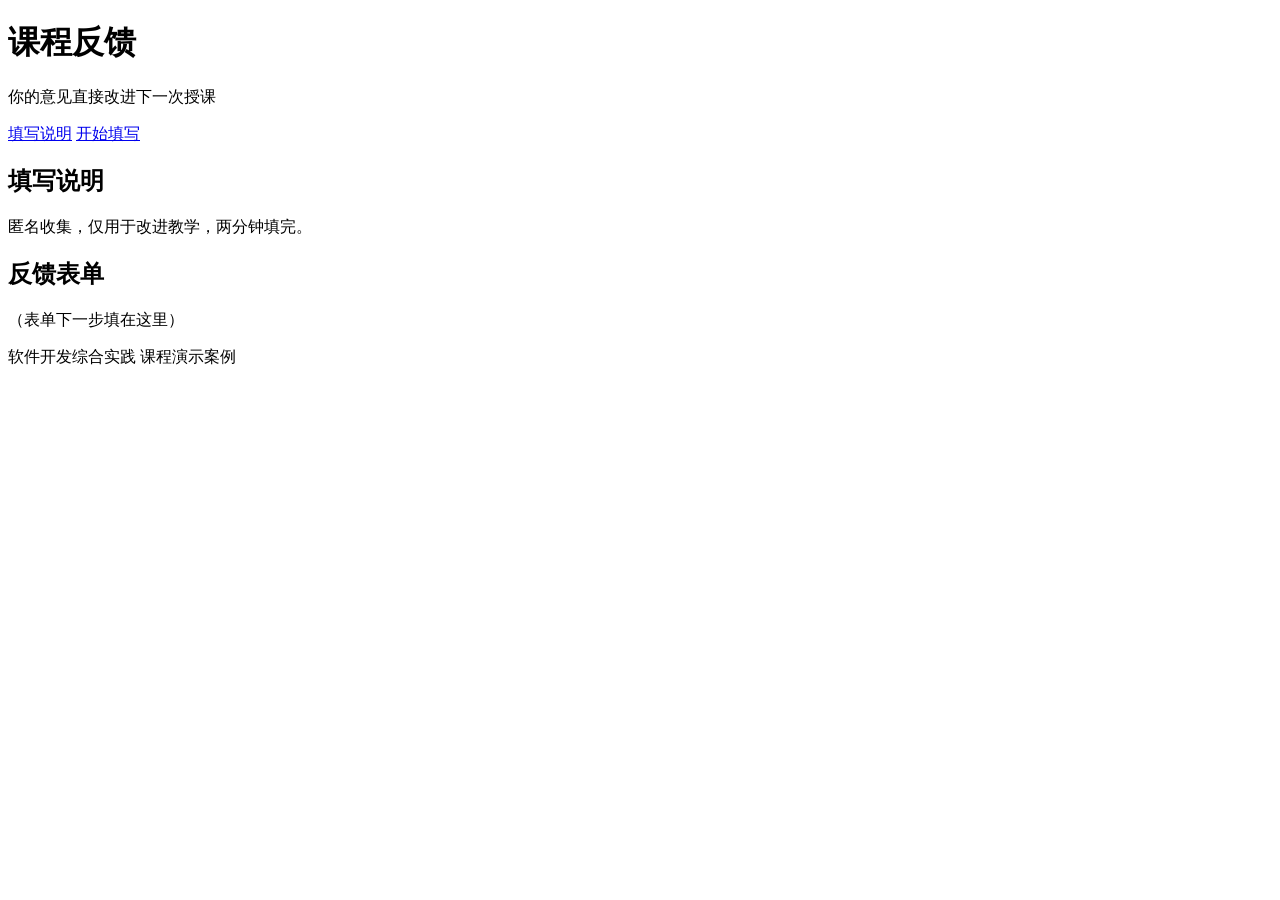
==== index.html @ b9d3461a "语义骨架" ====
<!DOCTYPE html>
<html lang="zh-CN">
    <head>
        <meta charset="UTF-8">
        <meta name="viewport" content="width=device-width,initial-scale=1.0">
        <title>
            课程反馈
        </title>
    </head>
    <body>
        <header>
            <h1>
                课程反馈
            </h1>
            <p>
                你的意见直接改进下一次授课
            </p>
        </header>
            
                <nav>
                    <a href="#intro">填写说明</a>
                    <a href="#form">开始填写</a>
                </nav>
                <main>
                    <section id="intro">
                        <h2>
                            填写说明
                        </h2>
                        <p>
                            匿名收集，仅用于改进教学，两分钟填完。
                        </p>
                    <section id="form">
                        <h2>
                            反馈表单
                        </h2>
                        <p>
                            （表单下一步填在这里）
                        </p>

                    </section>
                </main>
                <footer>
                    <p>
                        软件开发综合实践 课程演示案例
                    </p>
                </footer>
    </body>
</html>
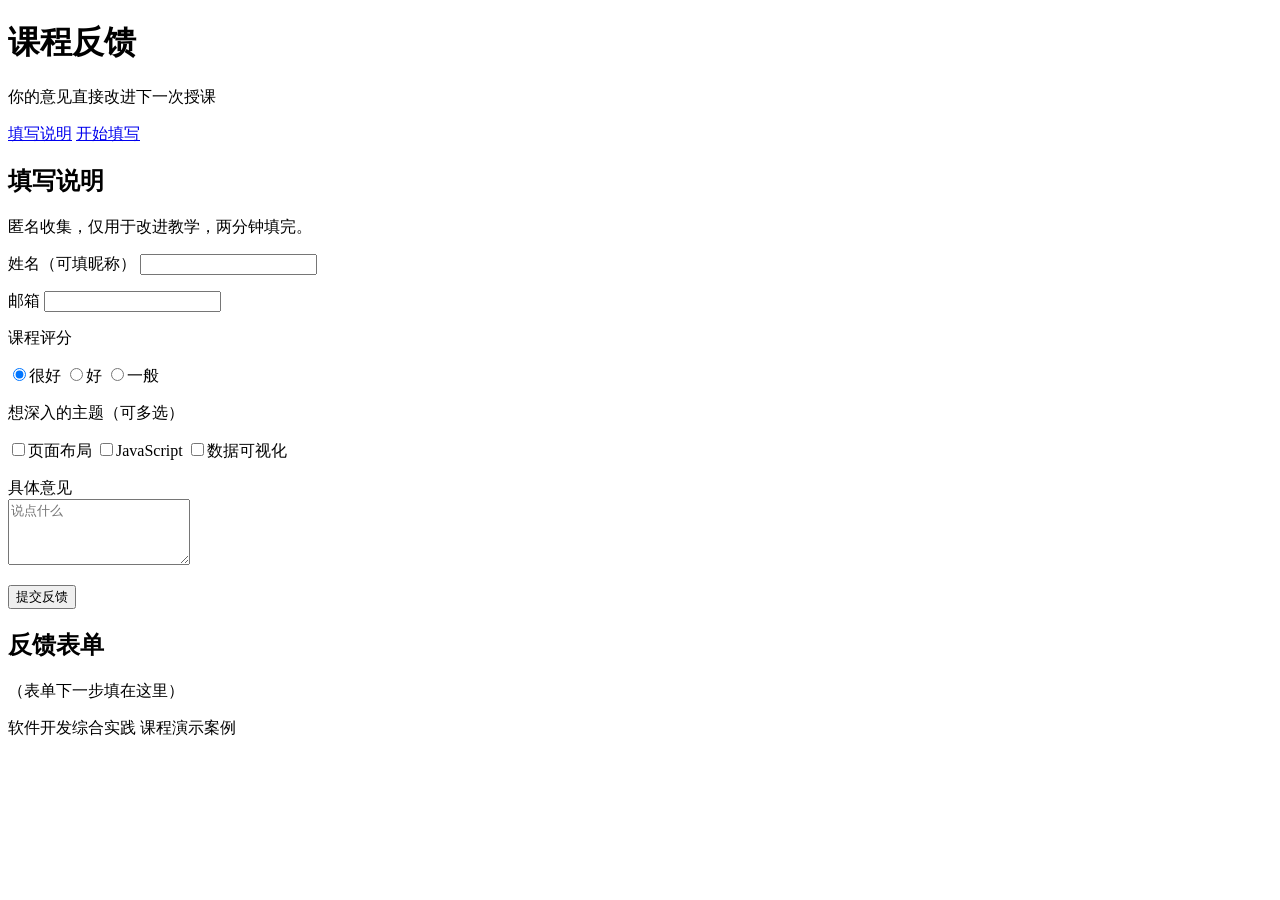
==== commit a5803f18: "表单控件与label关联" ====
--- a/index.html
+++ b/index.html
@@ -29,10 +29,60 @@
                         <p>
                             匿名收集，仅用于改进教学，两分钟填完。
                         </p>
+                        <form action="#" method="get">
+                            <p>
+                                <label for="name">姓名（可填昵称）</label>
+                                <input type="text" id="name" name="name" placehouler="怎么称呼你？" required>
+                            </p>
+                            <p>
+                                <label for="mail">邮箱</label>
+                                <input type="email" id="mail" name="mail" required>
+                            </p>
+
+                            <p>
+                                课程评分
+                            </p>
+                            <p>
+                                <label>
+                                    <input type="radio" name="score" value="5" checked>很好
+                                </label>
+                                <label>
+                                    <input type="radio" name="score" value="4" >好
+                                </label>
+                                <label>
+                                    <input type="radio" name="score" value="3" >一般
+                                </label>
+                            </p>
+
+                            <p>
+                                想深入的主题（可多选）
+                            </p>
+                            <p>
+                                <label>
+                                    <input type="checkbox" name="topic" value="layout" >页面布局
+                                </label>
+                                <label>
+                                    <input type="checkbox" name="topic" value="js" >JavaScript
+                                </label>
+                                <label>
+                                    <input type="checkbox" name="topic" value="chart">数据可视化
+                                </label>
+                            </p>
+
+                            <p>
+                                <label for="advice">具体意见</label><br>
+                                <textarea id="advice" name="advice" rows="4" maxlehgth="200" placeholder="说点什么"></textarea>
+                            </p>
+                            <p>
+                                <button type="submit">提交反馈</button>
+                            </p>
+
+
                     <section id="form">
                         <h2>
                             反馈表单
                         </h2>
+
                         <p>
                             （表单下一步填在这里）
                         </p>
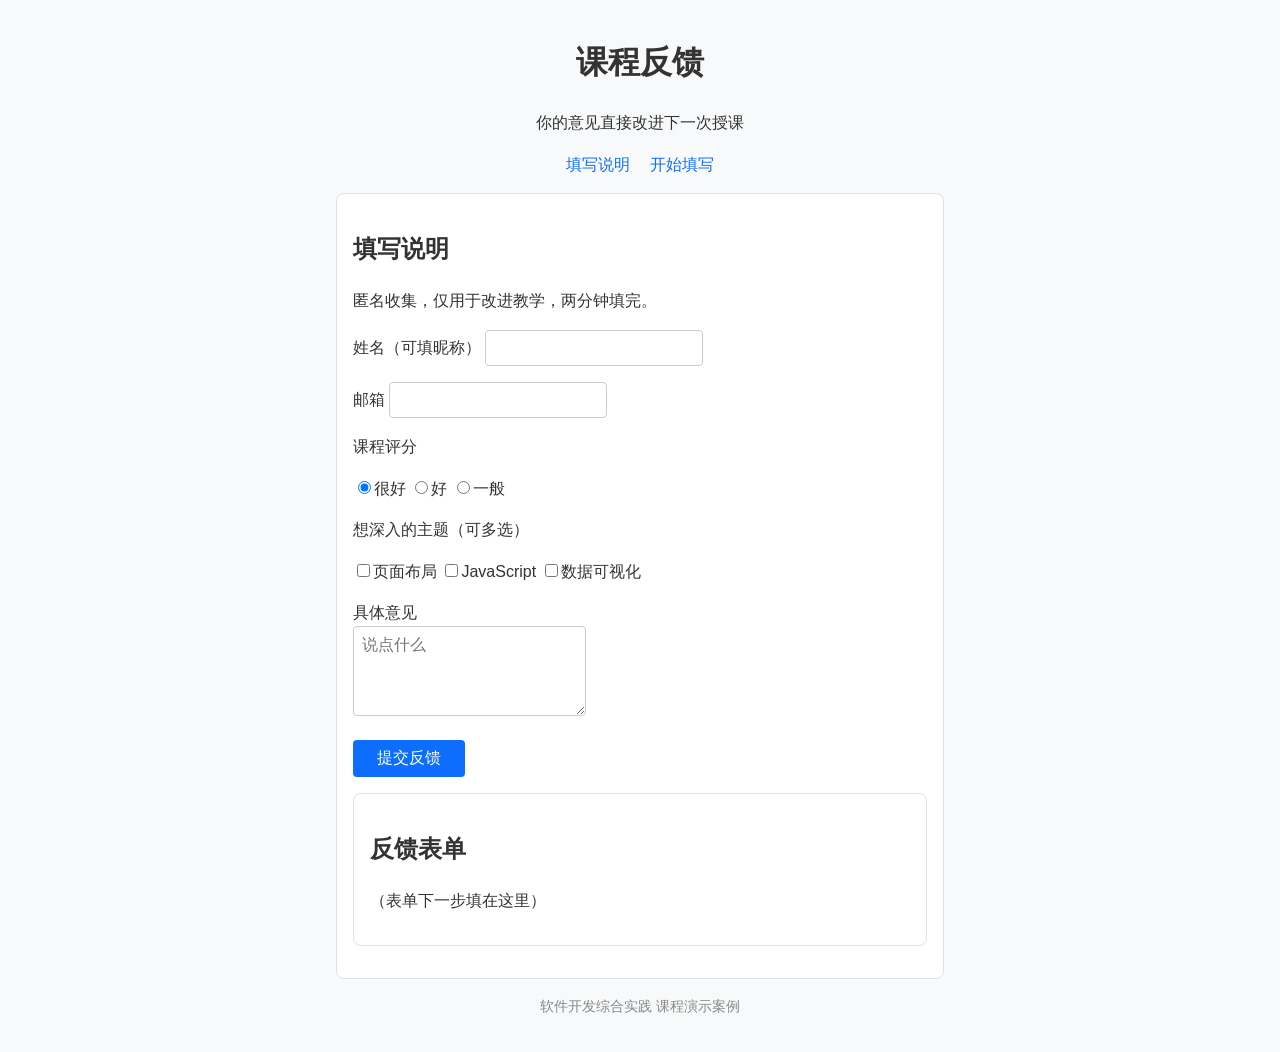
==== commit 0efd672b: "案例复现css创建" ====
--- a/index.html
+++ b/index.html
@@ -6,6 +6,7 @@
         <title>
             课程反馈
         </title>
+        <link rel="stylesheet" href="style.css">
     </head>
     <body>
         <header>
@@ -88,6 +89,7 @@
                         </p>
 
                     </section>
+            
                 </main>
                 <footer>
                     <p>
--- a/style.css
+++ b/style.css
@@ -0,0 +1,50 @@
+*{
+    box-sizing: border-box;
+}
+
+body{
+    font-family: "Microsoft YaHei","PingFang Sc",sans-serif;
+    color:#333;
+    line-height:1.6;
+    background-color :#f8f9fa;
+    max-width: 640px;
+    margin: 0 auto;
+    padding: 16px;
+
+}
+header{
+    text-align: center;
+}
+nav{
+    text-align: center;
+    margin-bottom: 16px;
+}
+nav a{
+    color:#0d6efd;
+    text-decoration:none;
+    margin: 0 8px;
+}
+section{
+     background: #fff;
+     border:1px solid #dee2e6;
+     border-radius: 8px;
+     padding: 16px;
+     margin-bottom:16px;
+}
+input,textarea,select,button{
+    font-size: 16px;
+    padding: 8px;
+    border: 1px solid #ccc;
+    border-radius: 4px;
+}
+button{
+    background: #0d6efd;
+    color:#fff;
+    border:none;
+    padding: 8px 24px;
+}
+footer{
+    text-align: center;
+    color: #888;
+    font-size:14px;
+}
